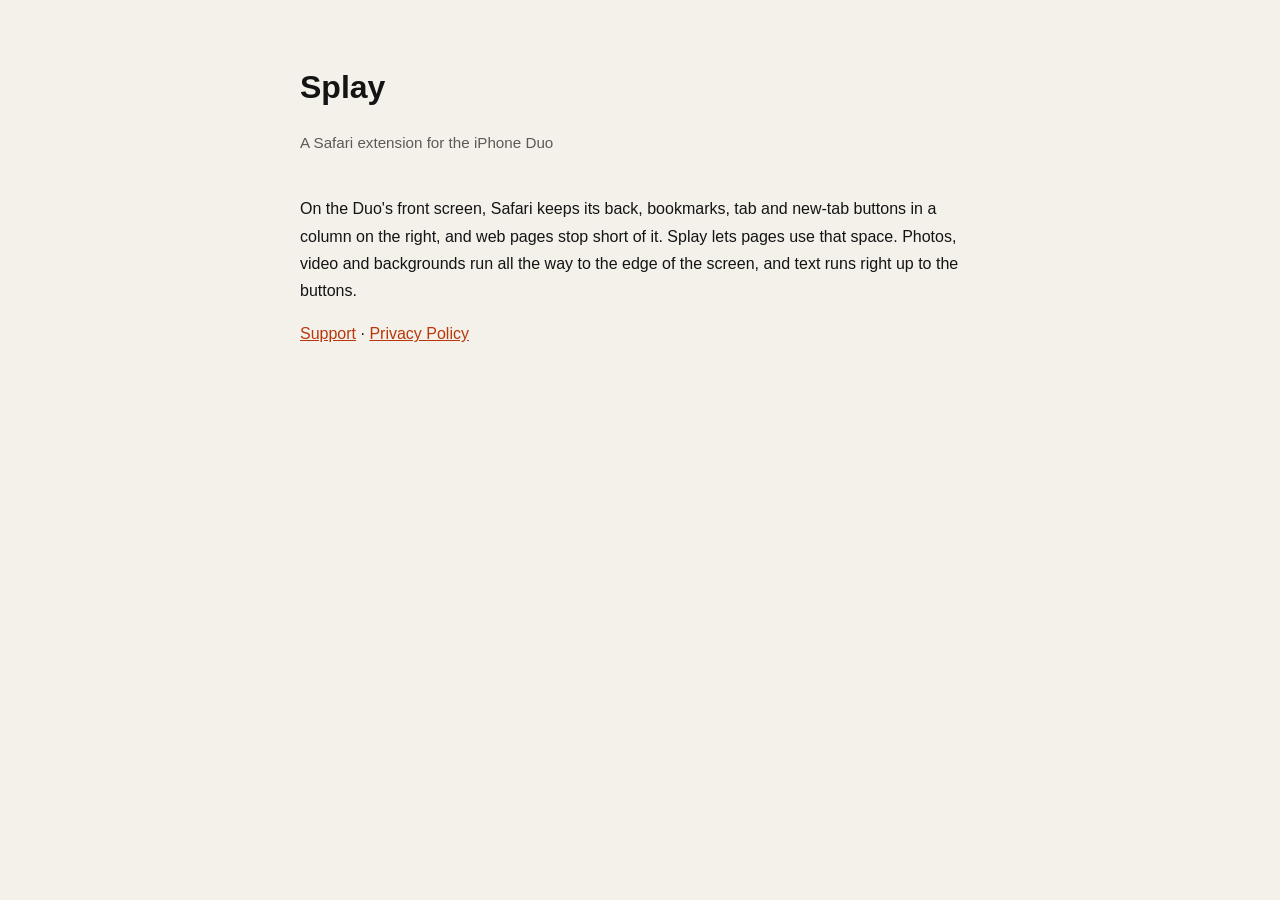
==== index.html @ e3326774 "Add Splay support and privacy pages" ====
<!DOCTYPE html>
<html lang="en">
<head>
  <meta charset="UTF-8">
  <meta name="viewport" content="width=device-width, initial-scale=1.0">
  <title>Splay</title>
  <link rel="stylesheet" href="style.css">
</head>
<body>
  <h1>Splay</h1>
  <p class="subtitle">A Safari extension for the iPhone Duo</p>

  <p>On the Duo's front screen, Safari keeps its back, bookmarks, tab and new-tab buttons in a column on the right, and web pages stop short of it. Splay lets pages use that space. Photos, video and backgrounds run all the way to the edge of the screen, and text runs right up to the buttons.</p>

  <p><a href="support.html">Support</a> &middot; <a href="privacy.html">Privacy Policy</a></p>
</body>
</html>
---- style.css ----
body { font-family: -apple-system, BlinkMacSystemFont, "Segoe UI", sans-serif; max-width: 680px; margin: 60px auto; padding: 0 24px; color: #141414; background: #f4f1ea; line-height: 1.7; }
h1 { font-size: 2rem; margin-bottom: 0.25rem; }
.subtitle { color: #5c5a55; margin-bottom: 2.5rem; font-size: 0.95rem; }
h2 { font-size: 1.15rem; margin-top: 2rem; }
a { color: #b8370c; }
ol, ul { padding-left: 1.25rem; }
@media (prefers-color-scheme: dark) {
  body { color: #f4f1ea; background: #141414; }
  .subtitle { color: #a8a49c; }
  a { color: #ff7a4d; }
}
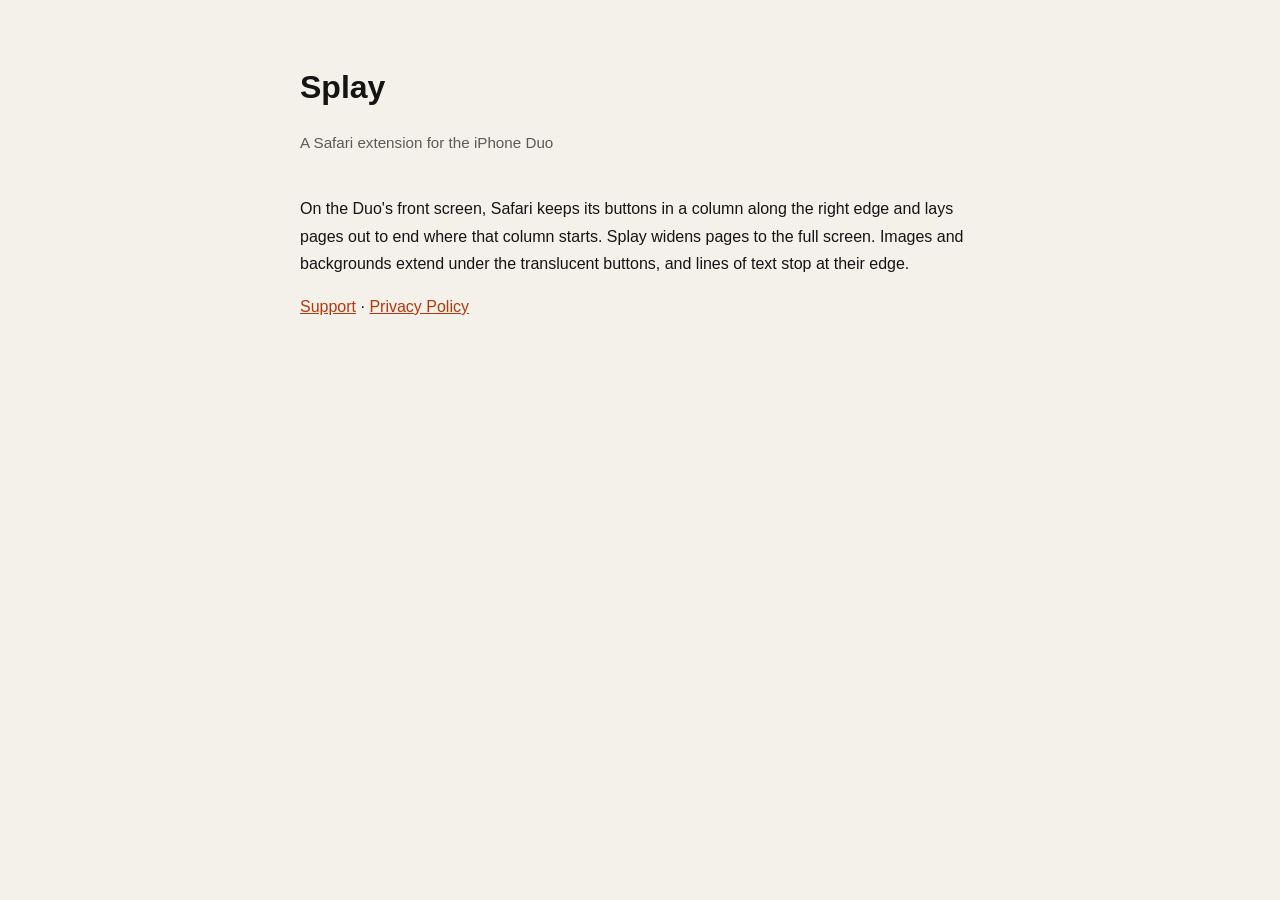
==== commit 14b3a2ee: "Plainer wording on the support, privacy and home pages" ====
--- a/index.html
+++ b/index.html
@@ -10,7 +10,7 @@
   <h1>Splay</h1>
   <p class="subtitle">A Safari extension for the iPhone Duo</p>
 
-  <p>On the Duo's front screen, Safari keeps its back, bookmarks, tab and new-tab buttons in a column on the right, and web pages stop short of it. Splay lets pages use that space. Photos, video and backgrounds run all the way to the edge of the screen, and text runs right up to the buttons.</p>
+  <p>On the Duo's front screen, Safari keeps its buttons in a column along the right edge and lays pages out to end where that column starts. Splay widens pages to the full screen. Images and backgrounds extend under the translucent buttons, and lines of text stop at their edge.</p>
 
   <p><a href="support.html">Support</a> &middot; <a href="privacy.html">Privacy Policy</a></p>
 </body>
